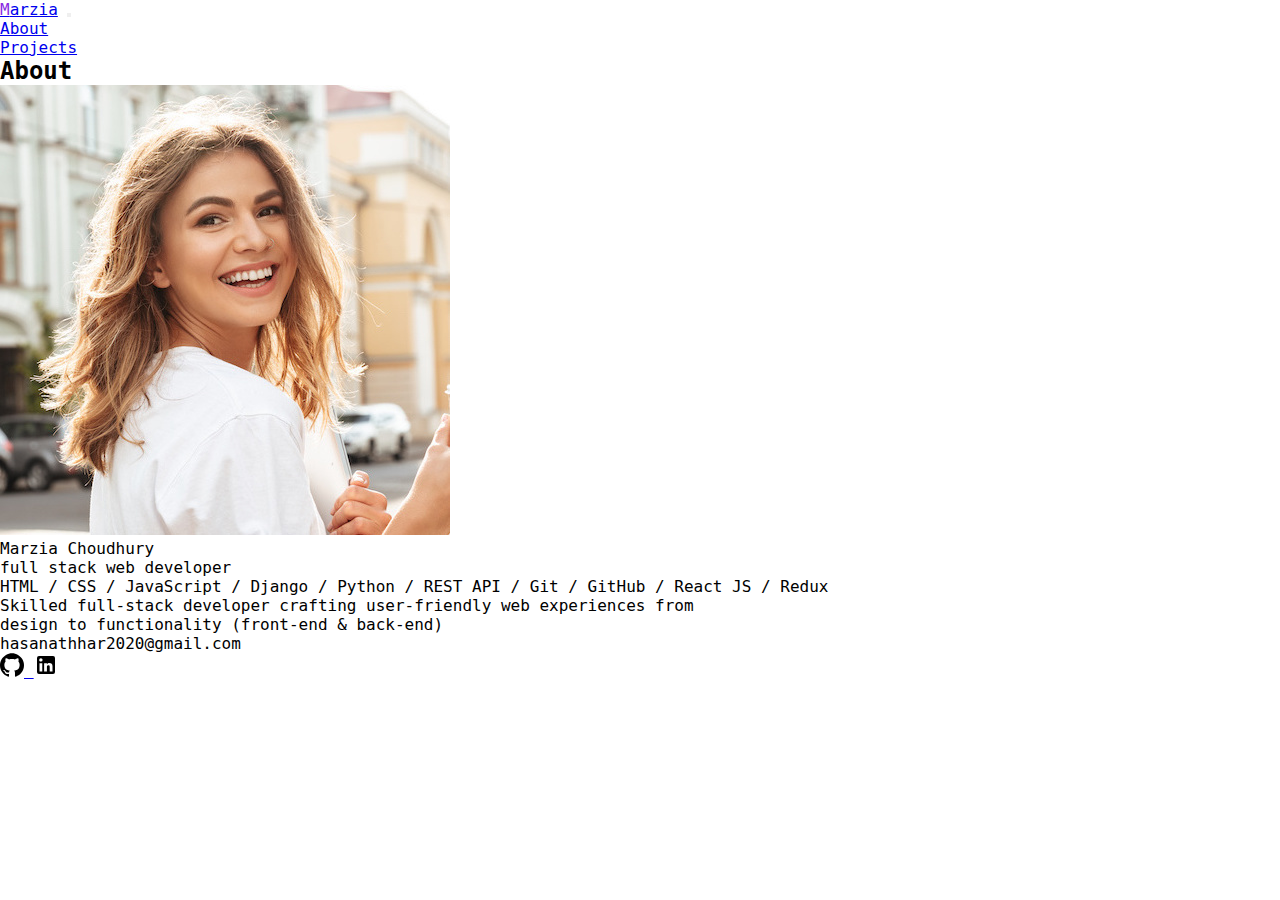
==== index.html @ 33fa8650 "completed navbar" ====
<!doctype html>
<html lang="en">

<head>
    <meta charset="utf-8">
    <meta name="viewport" content="width=device-width, initial-scale=1">
    <title>Bootstrap demo</title>
    <link rel="stylesheet" href="./style.css">
    <link href="https://cdn.jsdelivr.net/npm/bootstrap@5.2.3/dist/css/bootstrap.min.css" rel="stylesheet"
        integrity="sha384-rbsA2VBKQhggwzxH7pPCaAqO46MgnOM80zW1RWuH61DGLwZJEdK2Kadq2F9CUG65" crossorigin="anonymous">
</head>

<body>
    <nav class="navbar navbar-expand-lg bg-light">
        <div class="container">
            <a class="navbar-brand fs-3 fw-bold" href="#"><span style="color: blueviolet;">M</span>arzia</a>
            <button class="navbar-toggler" type="button" data-bs-toggle="collapse" data-bs-target="#navbarNav"
                aria-controls="navbarNav" aria-expanded="false" aria-label="Toggle navigation">
                <span class="navbar-toggler-icon"></span>
            </button>
            <div class="collapse navbar-collapse" id="navbarNav">
                <ul class="navbar-nav ms-auto mb-2">
                    <li class="nav-item">
                        <a class="nav-link active fw-bold" aria-current="page" href="#">About</a>
                    </li>
                    <li class="nav-item">
                        <a class="nav-link active fw-bold" href="#">Projects</a>
                    </li>
                </ul>
            </div>
        </div>
    </nav>
    <main>
        <section id="about">
            <h2>
                About
            </h2>
            <div>
                <img src="./img/sample-woman.jpg" alt="khatoon" />
            </div>
            <div>
                <p>
                    Marzia Choudhury
                <p>
                <p>
                    full stack web developer
                </p>
            </div>
            <div>
                <p>
                    HTML / CSS / JavaScript / Django / Python / REST API / Git / GitHub / React JS / Redux 
                </p>
                <p>
                    Skilled full-stack developer crafting user-friendly web experiences from <br>
                    design to functionality (front-end & back-end)
                </p> 
                <p>
                    hasanathhar2020@gmail.com
                </p>
            </div>
            <div>
                <a href="#">
                    <img src="./img/github.svg" alt="github">
                </a>
                <a href="#">
                    <img src="./img/linkedin.svg" alt="linkedin">
                </a>
            </div>
        </section> 
    </main>
    </body>
    </html>

    <!-- git is a version control system  -->
---- style.css ----
* {
    margin:0;
    padding: 0;
    font-family: monospace, sans-serif;
}

/* header  */


main
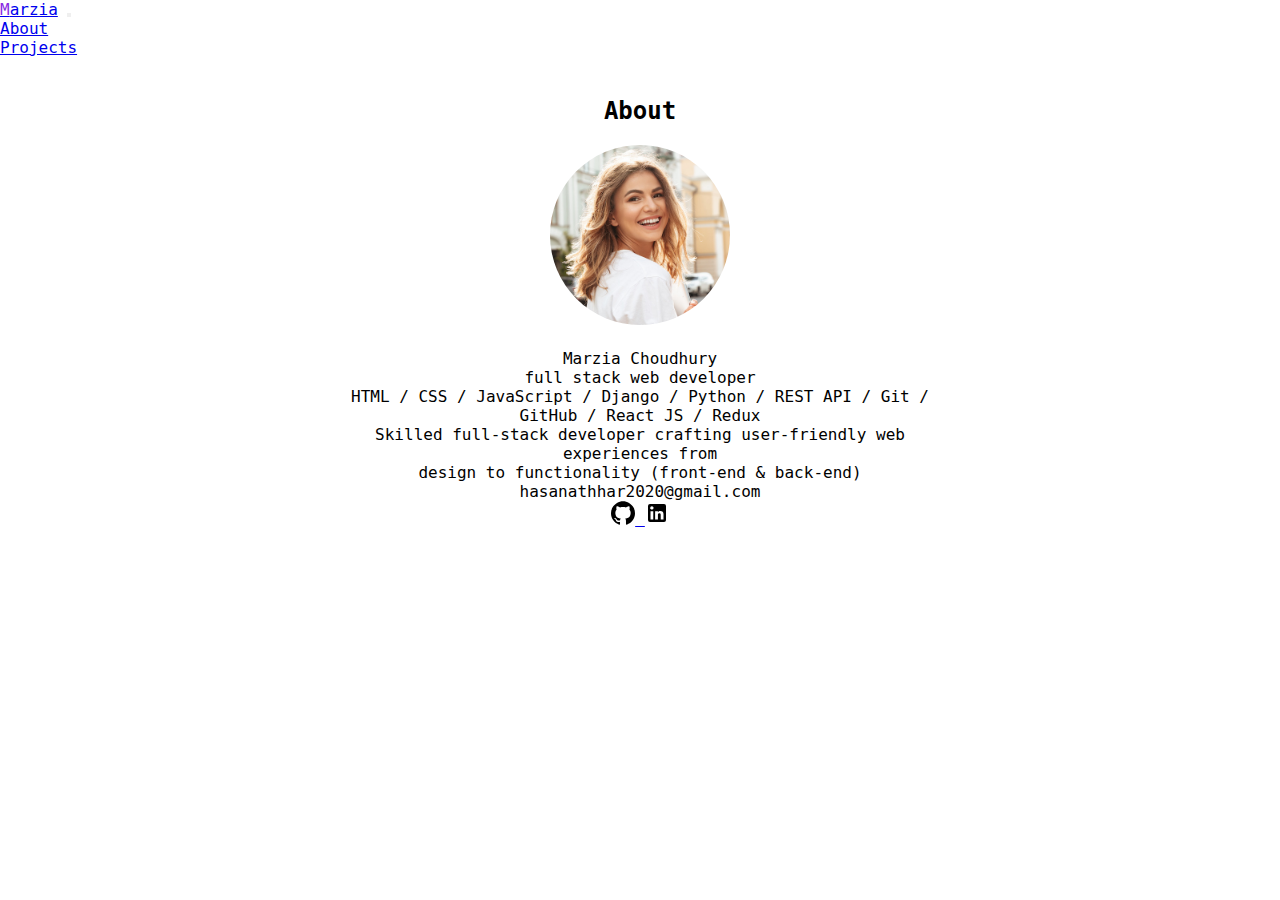
==== commit d51e1381: "created about section" ====
--- a/index.html
+++ b/index.html
@@ -1,74 +1,89 @@
-<!doctype html>
+<!DOCTYPE html>
 <html lang="en">
+  <head>
+    <meta charset="utf-8" />
+    <meta name="viewport" content="width=device-width, initial-scale=1" />
+    <title>Portfolio</title>
+    <link
+      rel="shortcut icon"
+      href="./img/techis-logo.png"
+      type="image/x-icon"
+    />
+    <link rel="stylesheet" href="./style.css" />
+    <link
+      href="https://cdn.jsdelivr.net/npm/bootstrap@5.2.3/dist/css/bootstrap.min.css"
+      rel="stylesheet"
+      integrity="sha384-rbsA2VBKQhggwzxH7pPCaAqO46MgnOM80zW1RWuH61DGLwZJEdK2Kadq2F9CUG65"
+      crossorigin="anonymous"
+    />
+  </head>
 
-<head>
-    <meta charset="utf-8">
-    <meta name="viewport" content="width=device-width, initial-scale=1">
-    <title>Bootstrap demo</title>
-    <link rel="stylesheet" href="./style.css">
-    <link href="https://cdn.jsdelivr.net/npm/bootstrap@5.2.3/dist/css/bootstrap.min.css" rel="stylesheet"
-        integrity="sha384-rbsA2VBKQhggwzxH7pPCaAqO46MgnOM80zW1RWuH61DGLwZJEdK2Kadq2F9CUG65" crossorigin="anonymous">
-</head>
-
-<body>
+  <body>
     <nav class="navbar navbar-expand-lg bg-light">
-        <div class="container">
-            <a class="navbar-brand fs-3 fw-bold" href="#"><span style="color: blueviolet;">M</span>arzia</a>
-            <button class="navbar-toggler" type="button" data-bs-toggle="collapse" data-bs-target="#navbarNav"
-                aria-controls="navbarNav" aria-expanded="false" aria-label="Toggle navigation">
-                <span class="navbar-toggler-icon"></span>
-            </button>
-            <div class="collapse navbar-collapse" id="navbarNav">
-                <ul class="navbar-nav ms-auto mb-2">
-                    <li class="nav-item">
-                        <a class="nav-link active fw-bold" aria-current="page" href="#">About</a>
-                    </li>
-                    <li class="nav-item">
-                        <a class="nav-link active fw-bold" href="#">Projects</a>
-                    </li>
-                </ul>
-            </div>
+      <div class="container">
+        <a class="navbar-brand fs-3 fw-bold" href="#"
+          ><span style="color: blueviolet">M</span>arzia</a
+        >
+        <button
+          class="navbar-toggler"
+          type="button"
+          data-bs-toggle="collapse"
+          data-bs-target="#navbarNav"
+          aria-controls="navbarNav"
+          aria-expanded="false"
+          aria-label="Toggle navigation"
+        >
+          <span class="navbar-toggler-icon"></span>
+        </button>
+        <div class="collapse navbar-collapse" id="navbarNav">
+          <ul class="navbar-nav ms-auto mb-2">
+            <li class="nav-item">
+              <a class="nav-link active fw-bold" aria-current="page" href="#"
+                >About</a
+              >
+            </li>
+            <li class="nav-item">
+              <a class="nav-link active fw-bold" href="#">Projects</a>
+            </li>
+          </ul>
         </div>
+      </div>
     </nav>
     <main>
-        <section id="about">
-            <h2>
-                About
-            </h2>
-            <div>
-                <img src="./img/sample-woman.jpg" alt="khatoon" />
-            </div>
-            <div>
-                <p>
-                    Marzia Choudhury
-                <p>
-                <p>
-                    full stack web developer
-                </p>
-            </div>
-            <div>
-                <p>
-                    HTML / CSS / JavaScript / Django / Python / REST API / Git / GitHub / React JS / Redux 
-                </p>
-                <p>
-                    Skilled full-stack developer crafting user-friendly web experiences from <br>
-                    design to functionality (front-end & back-end)
-                </p> 
-                <p>
-                    hasanathhar2020@gmail.com
-                </p>
-            </div>
-            <div>
-                <a href="#">
-                    <img src="./img/github.svg" alt="github">
-                </a>
-                <a href="#">
-                    <img src="./img/linkedin.svg" alt="linkedin">
-                </a>
-            </div>
-        </section> 
+      <section id="about">
+        <h2>About</h2>
+        <div class="pic-div">
+          <img src="./img/sample-woman.jpg" alt="khatoon" />
+        </div>
+        <div>
+          <p>Marzia Choudhury</p>
+
+          <p></p>
+          <p>full stack web developer</p>
+        </div>
+        <div>
+          <p>
+            HTML / CSS / JavaScript / Django / Python / REST API / Git / GitHub
+            / React JS / Redux
+          </p>
+          <p>
+            Skilled full-stack developer crafting user-friendly web experiences
+            from <br />
+            design to functionality (front-end & back-end)
+          </p>
+          <p>hasanathhar2020@gmail.com</p>
+        </div>
+        <div>
+          <a href="#">
+            <img src="./img/github.svg" alt="github" />
+          </a>
+          <a href="#">
+            <img src="./img/linkedin.svg" alt="linkedin" />
+          </a>
+        </div>
+      </section>
     </main>
-    </body>
-    </html>
+  </body>
+</html>
 
-    <!-- git is a version control system  -->+<!-- git is a version control system  -->
--- a/style.css
+++ b/style.css
@@ -7,4 +7,17 @@
 /* header  */
 
 
-main 
+#about {
+    max-width: 600px;
+    margin:40px auto;
+    text-align: center;
+}
+#about > div.pic-div{
+    width: 30%;
+    margin: 20px auto;
+}
+#about > div.pic-div > img{
+    width: 100%;
+    border-radius: 50%;  
+    /* to make this image circular */
+}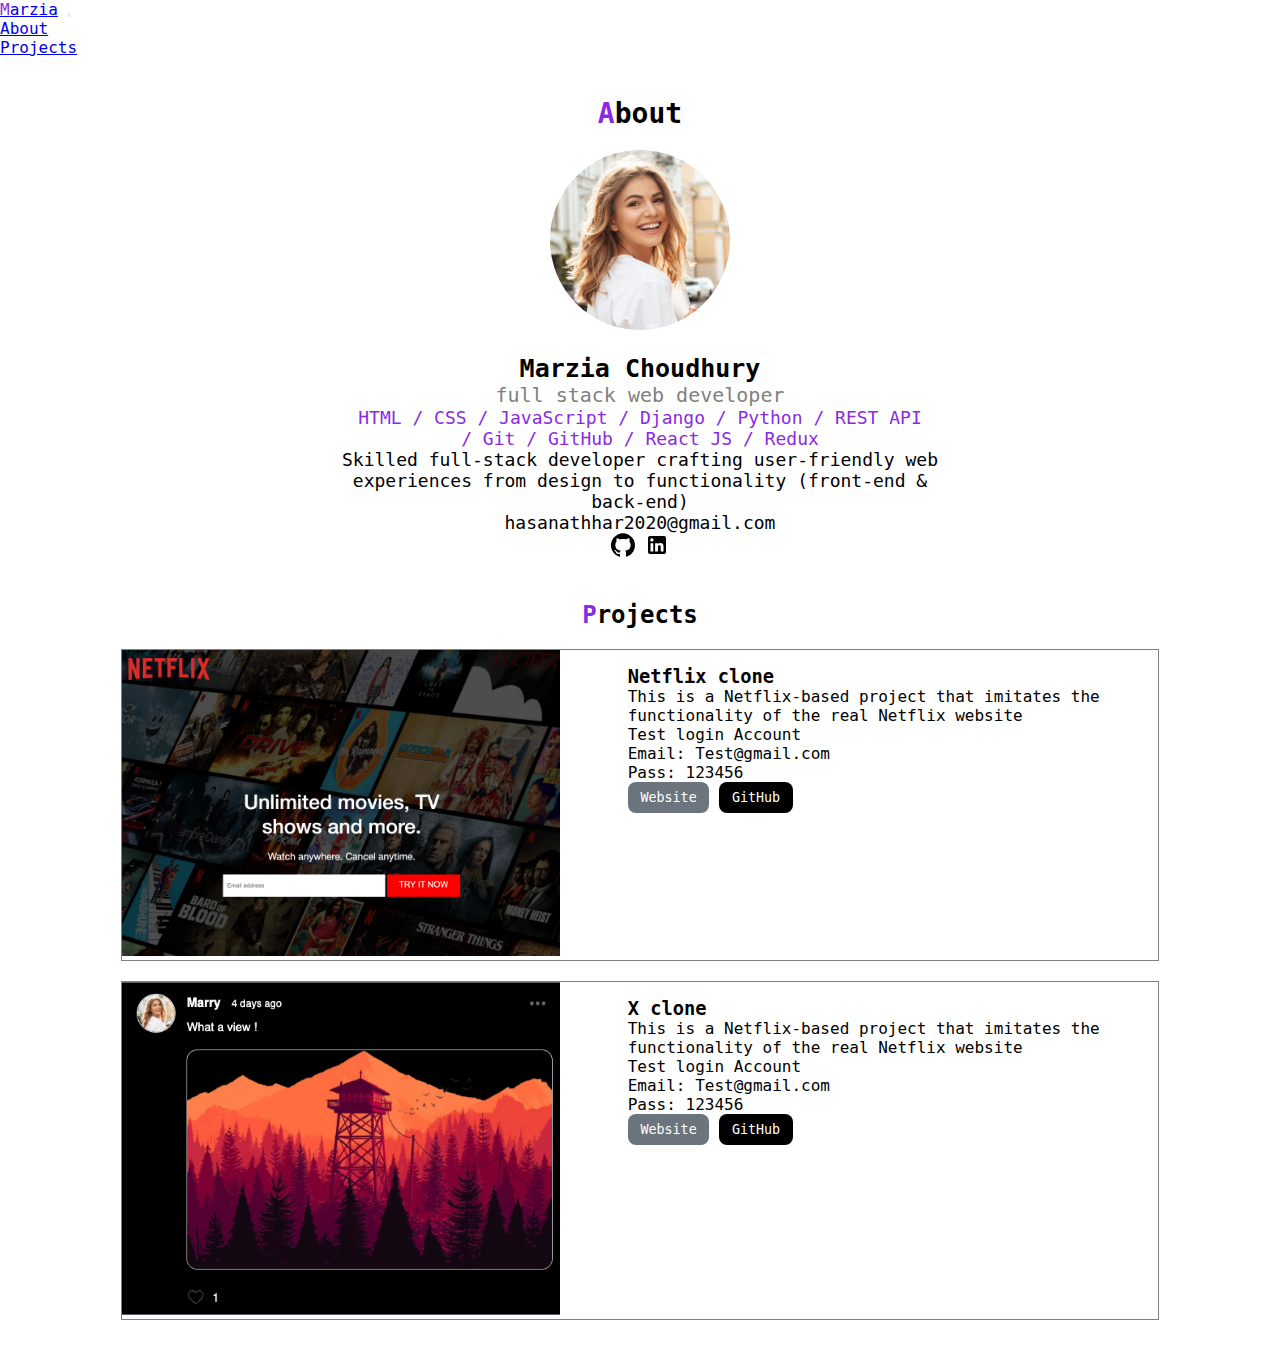
==== commit 51be30c0: "completed projects section" ====
--- a/index.html
+++ b/index.html
@@ -19,7 +19,7 @@
   </head>
 
   <body>
-    <nav class="navbar navbar-expand-lg bg-light">
+    <nav class="navbar navbar-expand-lg shadow-sm">
       <div class="container">
         <a class="navbar-brand fs-3 fw-bold" href="#"
           ><span style="color: blueviolet">M</span>arzia</a
@@ -51,29 +51,26 @@
     </nav>
     <main>
       <section id="about">
-        <h2>About</h2>
+        <h2><span>A</span>bout</h2>
         <div class="pic-div">
           <img src="./img/sample-woman.jpg" alt="khatoon" />
         </div>
-        <div>
-          <p>Marzia Choudhury</p>
-
-          <p></p>
-          <p>full stack web developer</p>
+        <div class="bio">
+          <p id="my-name">Marzia Choudhury</p>
+          <p id="designation">full stack web developer</p>
         </div>
-        <div>
-          <p>
-            HTML / CSS / JavaScript / Django / Python / REST API / Git / GitHub
-            / React JS / Redux
+        <div class="skills-email">
+          <p id="skills">
+            HTML / CSS / JavaScript / Django / Python / REST API <br />
+            / Git / GitHub / React JS / Redux
           </p>
-          <p>
+          <p id="info">
             Skilled full-stack developer crafting user-friendly web experiences
-            from <br />
-            design to functionality (front-end & back-end)
+            from design to functionality (front-end & back-end)
           </p>
-          <p>hasanathhar2020@gmail.com</p>
+          <p id="email">hasanathhar2020@gmail.com</p>
         </div>
-        <div>
+        <div class="icons">
           <a href="#">
             <img src="./img/github.svg" alt="github" />
           </a>
@@ -82,8 +79,51 @@
           </a>
         </div>
       </section>
+      <section id="projects">
+        <h2><span>P</span>rojects</h2>
+        <div class="project-div">
+          <div class="project-img">
+            <img src="img/project-netflix (1).png" alt="">
+          </div>
+          <div class="project-info">
+            <h3>Netflix clone</h3>
+            <p>This is a Netflix-based project that imitates the functionality of the real Netflix website </p>
+            <div class="project-email">
+              <p>Test login Account </p>
+              <p>Email: Test@gmail.com</p>
+              <p>Pass: 123456</p>
+             </div>
+             <div class="project-btn">
+              <button id="btn-web">Website</button>
+              <button id="btn-git">GitHub</button>
+             </div>
+          </div>
+        </div>
+        <div class="project-div">
+          <div class="project-img">
+            <img src="img/x-clone.png" alt="">
+          </div>
+          <div class="project-info">
+            <h3>X clone</h3>
+            <p>This is a Netflix-based project that imitates the functionality of the real Netflix website </p>
+            <div class="project-email">
+              <p>Test login Account </p>
+              <p>Email: Test@gmail.com</p>
+              <p>Pass: 123456</p>
+             </div>
+             <div class="project-btn">
+              <button id="btn-web">Website</button>
+              <button id="btn-git">GitHub</button>
+             </div>
+          </div>
+        </div>
+      </section>
     </main>
   </body>
 </html>
 
-<!-- git is a version control system  -->
+<!-- git is a version control system  --> 
+
+<!-- vw means view port width  -->
+
+<!-- 2vw -> 2 % of viewport width -->
--- a/style.css
+++ b/style.css
@@ -1,7 +1,7 @@
 * {
     margin:0;
     padding: 0;
-    font-family: monospace, sans-serif;
+    font-family: 'monospace', sans-serif;
 }
 
 /* header  */
@@ -19,5 +19,80 @@
 #about > div.pic-div > img{
     width: 100%;
     border-radius: 50%;  
-    /* to make this image circular */
-}+    /* to make this image circular */ 
+}
+#my-name {
+    font-weight: bold;
+    font-size: clamp(25px, 1.5vw, 30px);
+}
+#designation{
+    font-size: clamp(20px, 1.1vw,25px);
+}
+#about > div:nth-child(4) > p:nth-child(1){
+    color:blueviolet;
+}
+#about > div:nth-child(3) > p:nth-child(1){
+    margin-bottom: 0;
+}
+#about > h2{
+    font-weight: bold;
+    font-size: clamp(28px, 1.8vw, 40px);
+}
+#about >h2>span{
+    color: blueviolet;
+
+}
+#about > div:nth-child(3) > p:nth-child(2){
+    color: gray;
+}
+#about > div:nth-child(5) > a:nth-child(1){
+    text-decoration: none;
+}
+#about .skills-email p{
+    font-size: clamp(18px, 0.9vw, 20px);
+}
+
+/* Projects */
+#projects {
+    margin: 40px auto;
+    width: 90%;
+}
+#projects h2{
+    text-align: center;
+    font-weight: bold;
+}
+#projects span {
+    color: blueviolet;
+}
+#projects > div.project-div {
+    display: flex;
+    width:90%;
+    margin: 20px auto;
+    gap: 5%;
+    border:1px solid gray;
+}
+#projects > div > div.project-img {
+    flex-basis: 72%
+}
+#projects > div > div.project-img img {
+    width: 100%;
+}
+#projects > div > div.project-info{
+    padding:1rem;
+}
+#projects .project-div .project-info h3{
+    font-weight: bold;
+} 
+#projects .project-info .project-btn button{
+    border: none;
+    padding: 0.5rem 0.8rem;
+    border-radius: 8px;
+}
+#btn-web{
+    background-color: #6c757d;
+    color: white;
+}
+#btn-git{
+    background-color: black;
+    color: white;
+}
